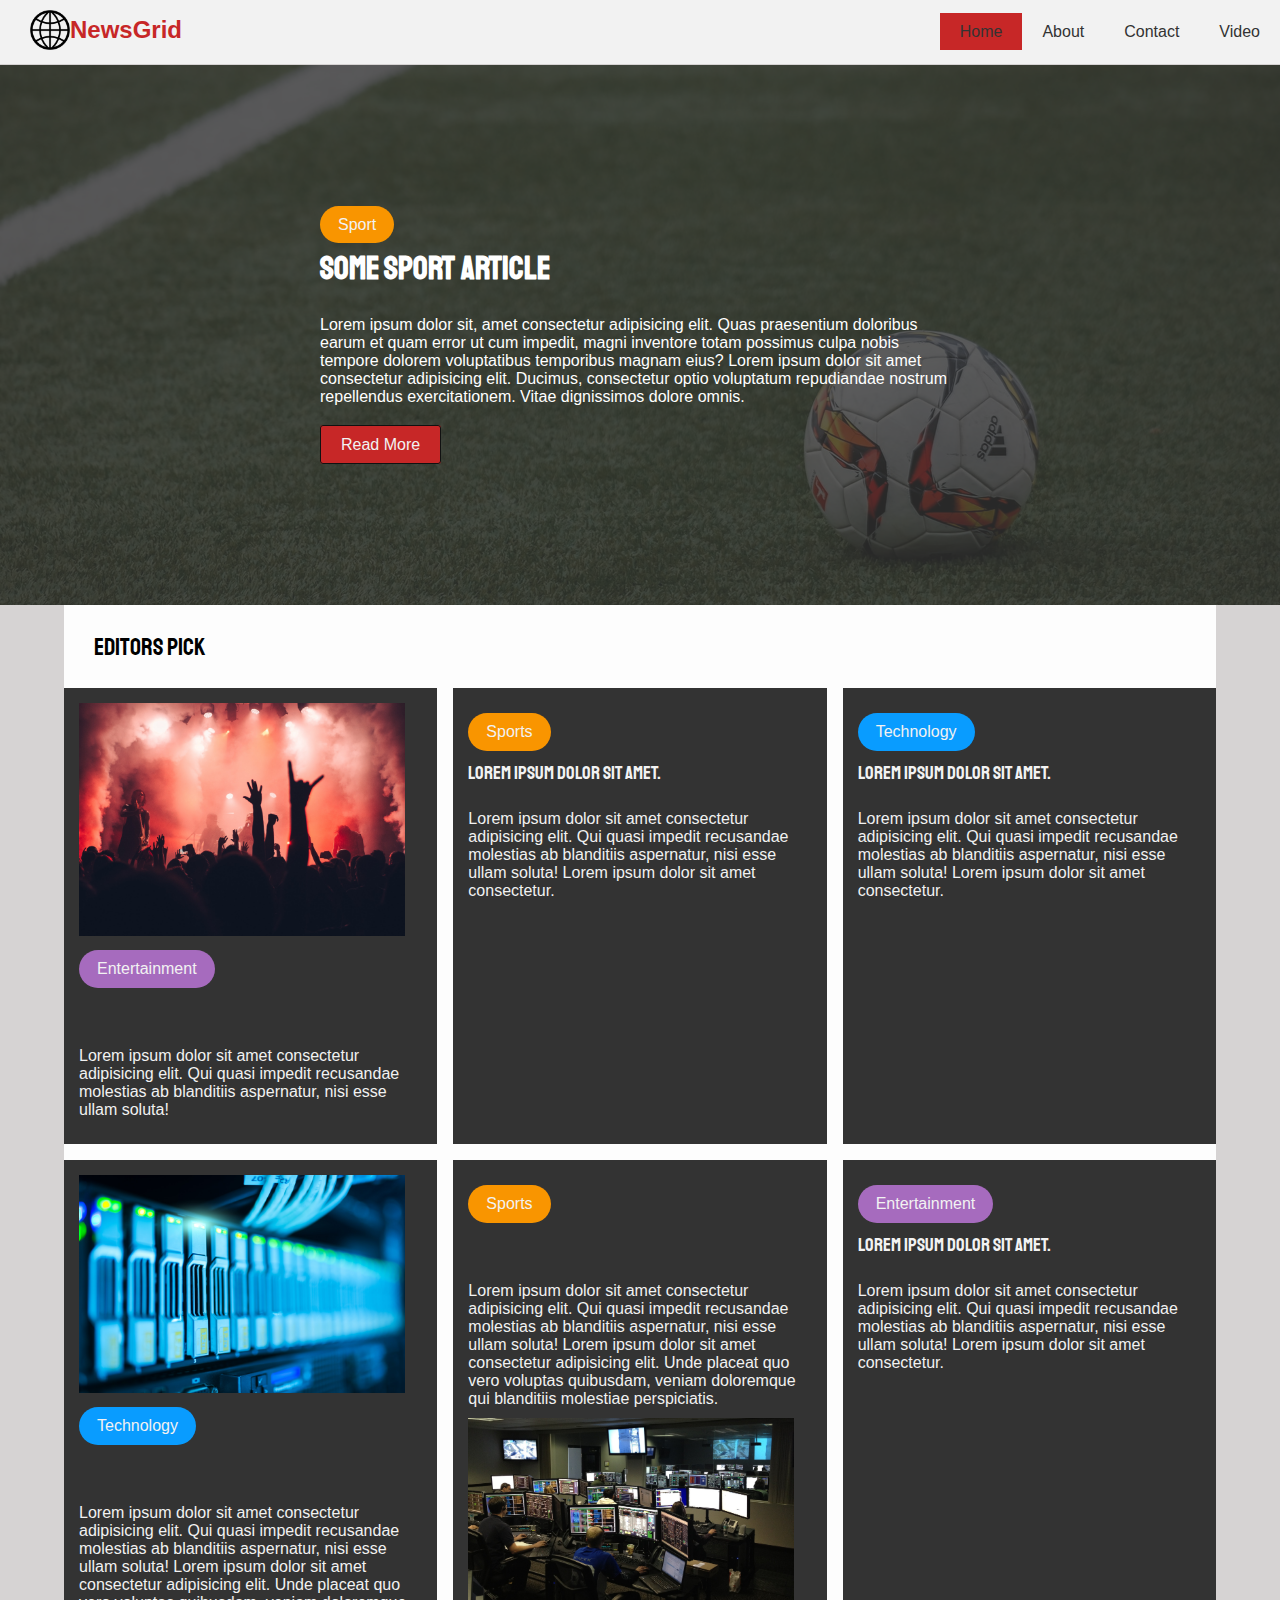
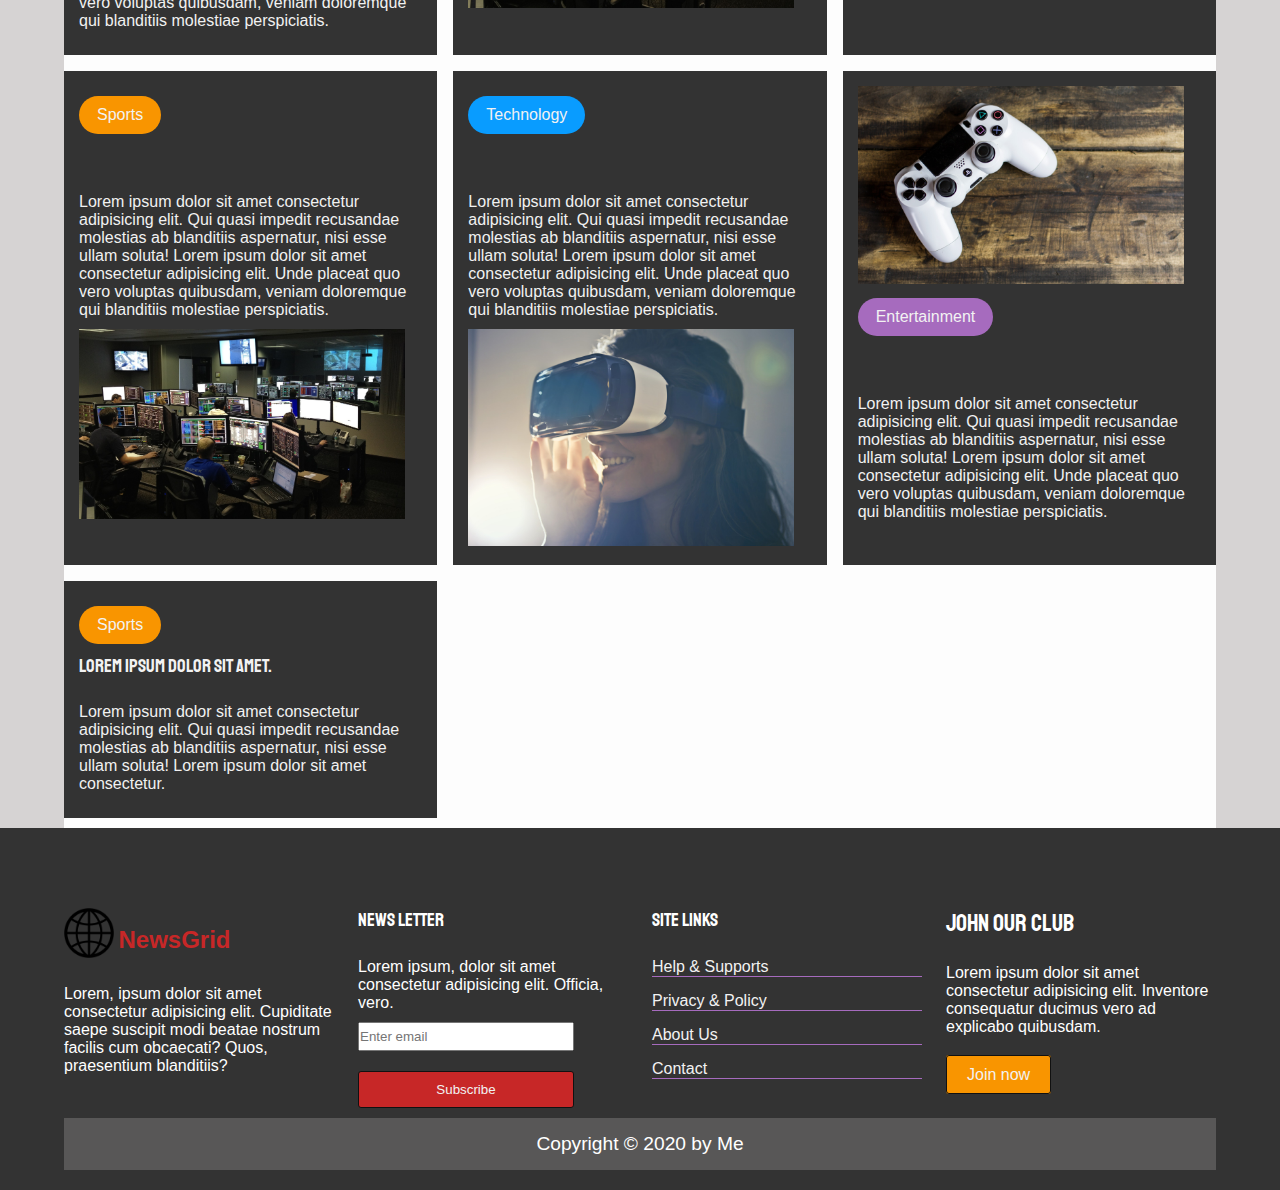
==== index.html @ 9de80824 "initial commit" ====
<!DOCTYPE html>
<html lang="en">
  <head>
    <meta charset="UTF-8" />
    <meta name="viewport" content="width=device-width, initial-scale=1.0" />
    <link
      rel="stylesheet"
      href="https://use.fontawesome.com/releases/v5.12.0/css/all.css"
      integrity="sha384-REHJTs1r2ErKBuJB0fCK99gCYsVjwxHrSU0N7I1zl9vZbggVJXRMsv/sLlOAGb4M"
      crossorigin="anonymous"
    />
    <link
      href="https://fonts.googleapis.com/css?family=Staatliches&display=swap"
      rel="stylesheet"
    />

    <link rel="stylesheet" href="style.css" />
    <link
      rel="stylesheet"
      href="mobile.css"
    />
    <link rel="shortcut icon" type="image/x-icon" href="favicon.ico" />

    <title>News Grid | Latest News</title>
  </head>
  <body>
    <nav id="main-nav">
      <div class="container">
        <div class="logo">
          <img src="globe.png" alt="Globe Icon" />
          <span class="text-logo">NewsGrid</span>
        </div>
        <div class="social">
          <a href="https://www.facebook.com" target="_blank"
            ><i class="fab fa-facebook fa-2x"></i>
          </a>
          <a href="https://www.twitter.com" target="_blank"
            ><i class="fab fa-twitter fa-2x"></i>
          </a>
          <a href="https://www.youtube.com" target="_blank"
            ><i class="fab fa-youtube fa-2x"></i>
          </a>
          <a href="https://www.instagram.com" target="_blank"
            ><i class="fab fa-instagram fa-2x"></i>
          </a>
        </div>
        <ul>
          <li>
            <a href="index.html" class="current">Home</a>
          </li>
          <li>
            <a href="about.html">About</a>
          </li>
          <li>
            <a href="#">Contact</a>
          </li>
          <li>
            <a href="#">Video</a>
          </li>
        </ul>
      </div>
    </nav>
    <header id="showcase">
      <div class="container">
        <div>
          <span class="category category-sports">
            Sport
          </span>
        </div>
        <div class="showcase-content">
          <h1 class="showcase-header">Some sport article</h1>
          <p class="showcase-text">
            Lorem ipsum dolor sit, amet consectetur adipisicing elit. Quas
            praesentium doloribus earum et quam error ut cum impedit, magni
            inventore totam possimus culpa nobis tempore dolorem voluptatibus
            temporibus magnam eius? Lorem ipsum dolor sit amet consectetur
            adipisicing elit. Ducimus, consectetur optio voluptatum repudiandae
            nostrum repellendus exercitationem. Vitae dignissimos dolore omnis.
          </p>
        </div>
        <div class="showcase-btn">
          <a href="article.html" class="btn btn-primary">
            Read More
          </a>
        </div>
      </div>
    </header>
    <!-- home section -->
    <section id="home-articles" class="py-2">
      <div class="container">
        <h2 style="padding-left: 30px; padding-top: 20px;">Editors Pick</h2>
        <div class="articles-container">
          <article class="card">
            <img src="./img/edm.jpg" alt="Ent 1" />
            <div>
              <div class="category category-ent">Entertainment</div>
              <h3>
                <a href="article.html">Lorem ipsum dolor sit amet. </a>
              </h3>
              <p>
                Lorem ipsum dolor sit amet consectetur adipisicing elit. Qui
                quasi impedit recusandae molestias ab blanditiis aspernatur,
                nisi esse ullam soluta!
              </p>
            </div>
          </article>

          <article class="card no-img">
            <div class="category category-sports">Sports</div>
            <h3>
              <a href="article.html">Lorem ipsum dolor sit amet. </a>
            </h3>
            <p>
              Lorem ipsum dolor sit amet consectetur adipisicing elit. Qui quasi
              impedit recusandae molestias ab blanditiis aspernatur, nisi esse
              ullam soluta! Lorem ipsum dolor sit amet consectetur.
            </p>
          </article>
          <article class="card no-img">
            <div class="category category-tech">Technology</div>
            <h3>
              <a href="article.html">Lorem ipsum dolor sit amet. </a>
            </h3>
            <p>
              Lorem ipsum dolor sit amet consectetur adipisicing elit. Qui quasi
              impedit recusandae molestias ab blanditiis aspernatur, nisi esse
              ullam soluta! Lorem ipsum dolor sit amet consectetur.
            </p>
          </article>
          <article class="card">
            <img src="./img/tech.jpg" alt="Ent 1" />
            <div>
              <div class="category category-tech">Technology</div>
              <h3>
                <a href="article.html">Lorem ipsum dolor sit amet. </a>
              </h3>
              <p>
                Lorem ipsum dolor sit amet consectetur adipisicing elit. Qui
                quasi impedit recusandae molestias ab blanditiis aspernatur,
                nisi esse ullam soluta! Lorem ipsum dolor sit amet consectetur
                adipisicing elit. Unde placeat quo vero voluptas quibusdam,
                veniam doloremque qui blanditiis molestiae perspiciatis.
              </p>
            </div>
          </article>

          <article class="card ">
            <div>
              <div class="category category-sports">Sports</div>
              <h3>
                <a href="article.html">Lorem ipsum dolor sit amet. </a>
              </h3>
              <p>
                Lorem ipsum dolor sit amet consectetur adipisicing elit. Qui
                quasi impedit recusandae molestias ab blanditiis aspernatur,
                nisi esse ullam soluta! Lorem ipsum dolor sit amet consectetur
                adipisicing elit. Unde placeat quo vero voluptas quibusdam,
                veniam doloremque qui blanditiis molestiae perspiciatis.
              </p>
            </div>
            <img src="./img/cowoker.jpg" alt="Ent 1" />
          </article>
          <article class="card no-img">
            <div class="category category-ent">Entertainment</div>
            <h3>
              <a href="article.html">Lorem ipsum dolor sit amet. </a>
            </h3>
            <p>
              Lorem ipsum dolor sit amet consectetur adipisicing elit. Qui quasi
              impedit recusandae molestias ab blanditiis aspernatur, nisi esse
              ullam soluta! Lorem ipsum dolor sit amet consectetur.
            </p>
          </article>

          <article class="card">
            <div>
              <div class="category category-sports">Sports</div>
              <h3>
                <a href="article.html">Lorem ipsum dolor sit amet. </a>
              </h3>
              <p>
                Lorem ipsum dolor sit amet consectetur adipisicing elit. Qui
                quasi impedit recusandae molestias ab blanditiis aspernatur,
                nisi esse ullam soluta! Lorem ipsum dolor sit amet consectetur
                adipisicing elit. Unde placeat quo vero voluptas quibusdam,
                veniam doloremque qui blanditiis molestiae perspiciatis.
              </p>
            </div>

            <img src="./img/cowoker.jpg" alt="Ent 1" />
          </article>
          <article class="card">
            <div>
              <div class="category category-tech">Technology</div>
              <h3>
                <a href="article.html">Lorem ipsum dolor sit amet. </a>
              </h3>
              <p>
                Lorem ipsum dolor sit amet consectetur adipisicing elit. Qui
                quasi impedit recusandae molestias ab blanditiis aspernatur,
                nisi esse ullam soluta! Lorem ipsum dolor sit amet consectetur
                adipisicing elit. Unde placeat quo vero voluptas quibusdam,
                veniam doloremque qui blanditiis molestiae perspiciatis.
              </p>
            </div>
            <img src="./img/virtual.jpg" alt="Ent 1" />
          </article>
          <article class="card">
            <img src="./img/game.jpg" alt="Ent 1" />
            <div>
              <div class="category category-ent">Entertainment</div>
              <h3>
                <a href="article.html">Lorem ipsum dolor sit amet. </a>
              </h3>
              <p>
                Lorem ipsum dolor sit amet consectetur adipisicing elit. Qui
                quasi impedit recusandae molestias ab blanditiis aspernatur,
                nisi esse ullam soluta! Lorem ipsum dolor sit amet consectetur
                adipisicing elit. Unde placeat quo vero voluptas quibusdam,
                veniam doloremque qui blanditiis molestiae perspiciatis.
              </p>
            </div>
          </article>
          <article class="card no-img">
            <div class="category category-sports">Sports</div>
            <h3>
              <a href="article.html">Lorem ipsum dolor sit amet. </a>
            </h3>
            <p>
              Lorem ipsum dolor sit amet consectetur adipisicing elit. Qui quasi
              impedit recusandae molestias ab blanditiis aspernatur, nisi esse
              ullam soluta! Lorem ipsum dolor sit amet consectetur.
            </p>
          </article>
        </div>
      </div>
    </section>
    <footer>
      <div class="footer-container">
        <div>
          <img style="width: 50px;" src="globe.png" alt="" />
          <span class="text-logo">NewsGrid</span>
          <p>
            Lorem, ipsum dolor sit amet consectetur adipisicing elit. Cupiditate
            saepe suscipit modi beatae nostrum facilis cum obcaecati? Quos,
            praesentium blanditiis?
          </p>
        </div>
        <div>
          <h3>News Letter</h3>
          <p>
            Lorem ipsum, dolor sit amet consectetur adipisicing elit. Officia,
            vero.
          </p>
          <form action="">
            <input type="email" name="" placeholder="Enter email" id="" />
            <input type="submit" value="Subscribe" class="btn btn-primary" />
          </form>
        </div>
        <div>
          <h3>
            Site Links
          </h3>
          <ul class="list">
            <li><a href="#">Help & Supports</a></li>
            <li><a href="#">Privacy & Policy</a></li>
            <li><a href="#">About Us</a></li>
            <li><a href="#">Contact</a></li>
          </ul>
        </div>
        <div>
          <h2>John Our Club</h2>
          <p>
            Lorem ipsum dolor sit amet consectetur adipisicing elit. Inventore
            consequatur ducimus vero ad explicabo quibusdam.
          </p>
          <a href="#" class="btn btn-secondary">Join now</a>
        </div>
      </div>
      <p class="text-center">
        Copyright &copy; 2020 by Me
      </p>
    </footer>
  </body>
</html>
---- style.css ----
* {
  box-sizing: border-box;
  margin: 0;
  padding: 0;
}
body {
  font-family: "Lato", sans-serif;
  background-color: var(--light-color);
  background-color: rgb(214, 211, 211);
}
:root {
  --primary-color: #c72727;
  --secondary-color: #f99500;
  --light-color: #f2f2f2;
  --dark-color: #333;
  --sports-color: #f99500;
  --ent-color: #a66bbe;
  --tech-color: #099cff;
  --max-width: 1100px;
}
a {
  text-decoration: none;
  color: #333;
}
li {
  list-style-type: none;
}
h1,
h2,
h3,
h4,
h5,
h6 {
  font-family: "Staatliches", cursive;
  margin-bottom: 1.55rem;
  line-height: 1.3;
}
/* utility classess */

.current {
  background-color: var(--primary-color);
}
.text-logo {
  color: var(--primary-color);
  font-weight: 600;
  line-height: 2.9;
  font-size: 1.5rem;
  color: #c72727;
}

.btn {
  color: #f2f2f2;
  background-color: var(--primary-color);
  transition: all 0.5s ease-in-out;
  display: inline;
  padding: 10px 20px;
  cursor: pointer;
  z-index: 1;
  border-radius: 3px;
  border: 1px #111 solid;
}
.card img {
  width: 95%;
}
.card {
  /* text-align: center; */
  padding: 15px;
}
.no-img {
  background-color: var(--dark-color);
  color: #f2f2f2;
  transition: all 0.5s ease-in-out;
}

.no-img:hover {
  opacity: 0.9;
}
.no-img a {
  color: #f2f2f2;
  font-weight: 500;
}
.category {
  padding: 10px 18px;
  border-radius: 20px;
  width: fit-content;
  margin: 10px 0;
}
.category-ent {
  color: #f2f2f2;
  background-color: var(--ent-color);
}
.category-sports {
  color: #f2f2f2;
  background-color: var(--sports-color);
}
.btn:hover {
  background-color: var(--sports-color);
}
.category-tech {
  color: #f2f2f2;
  background-color: var(--tech-color);
}
/* navigation */

#main-nav .container {
  position: fixed;
  overflow: hidden;
  z-index: 2;
  align-items: center;
  display: grid;
  width: 100%;
  margin: auto;
  background-color: #f2f2f2;
  grid-template-columns: 7fr 3fr 3fr;
  padding: 10px 0;
}
#main-nav .container .logo img {
  position: relative;
  width: 40px;
}
#main-nav .container .logo {
  justify-self: left;
  padding-left: 30px;
}
#main-nav .container .logo span {
  position: absolute;
  top: -5px;
}
#main-nav .container .social {
  display: grid;
  grid-template-columns: repeat(4, 1fr);
  justify-self: left;
}
#main-nav .container ul {
  display: flex;
  justify-self: left;
  grid-template-columns: repeat(2, 1fr);
}
#main-nav .social i {
  color: #222;
  margin: 0 5px;
}
#main-nav .container ul li a {
  padding: 10px 20px;
  transition: all 0.4s ease-in-out;
}
#main-nav .container ul li a:hover {
  background-color: var(--secondary-color);
  color: #f2f2f2;
  border: 1px solid #222;
}
/* showcase area */
#showcase {
  background-color: #333;
  width: 100%;
  top: 65px;
  height: 100%;
  position: relative;
  z-index: 1;
}
#showcase::before {
  content: "";
  background: url("sport.jpg");
  width: 100%;
  height: 100%;
  background-position: center;
  background-size: cover;
  position: absolute;
  top: 0;
  z-index: -1;
  opacity: 0.2;
  background-repeat: no-repeat;
}
#showcase .container {
  color: #fff;
  width: 50%;
  height: 60vh;
  margin: auto;
  justify-content: center;
  display: flex;
  flex-direction: column;
  z-index: 1;
}

#showcase .showcase-content .showcase-header {
  text-transform: uppercase;
  padding-top: 15px;
}
#showcase .showcase-btn {
  margin-top: 30px;
}
/* articles */
#home-articles {
  background-color: #fdfdfd;
  width: 90%;
  margin: auto;
}
#home-articles .container {
  font-family: Arial, Helvetica, sans-serif;
}
.py-2 {
  padding-top: 2rem;
}
#home-articles {
  overflow: hidden;
  margin-top: 2.5rem;
}
#home-articles .container .articles-container {
  display: grid;
  grid-gap: 1rem;
  grid-template-columns: repeat(auto-fit, minmax(310px, 1fr));
}
#home-articles .container .articles-container .card:last-child {
  margin-bottom: 10px;
}
#home-articles .container .articles-container .card p {
  margin: 10px 0;
}
#home-articles .container .articles-container .card {
  background-color: var(--dark-color);
  color: #f1f1f1;
}
/* footer */

.text-center {
  text-align: center;
  background-color: rgb(88, 87, 87);
  width: 90%;
  margin: auto;
  padding: 15px;
  font-size: 1.2rem;
}
.btn-secondary {
  background-color: var(--secondary-color);
}
footer {
  padding-top: 50px;
  padding-bottom: 20px;
  width: 100%;
  background-color: var(--dark-color);
  color: #fff;
}
footer .footer-container {
  padding-top: 30px;
  width: 90%;
  margin: auto;
  display: grid;
  grid-template-columns: repeat(auto-fit, minmax(250px, 1fr));
  grid-gap: 1.5rem;
}
footer .list li a {
  color: #f2f2f2;
}
footer .footer-container div .text-logo {
  color: #c72727;
  position: relative;
  top: -10px;
}
h2,
h3 {
  font-weight: 400;
}
footer .footer-container div:nth-child(2) input {
  margin: 10px auto;
  width: 80%;
}
footer .footer-container div:nth-child(2) input[type="email"] {
  padding: 5px 0;
}
footer .footer-container div:nth-child(3) ul li {
  margin-bottom: 15px;
  border-bottom: 1px var(--ent-color) solid;
}
footer .footer-container div:last-child p {
  margin-bottom: 30px;
}
/* about page */
.bg-primary {
  background-color: var(--primary-color);
}
.btn-dark {
  background-color: #222;
}
.btn-block {
  display: block;
  text-align: center;
  margin-top: 20px;
}
#about {
  padding-top: 65px;
  clear: both;
}
#about .container {
  width: 80%;
  margin: 20px auto;
}
#about .container .page-container {
  display: grid;
  grid-gap: 2rem;
  grid-template-columns: 3fr 1fr;
  justify-content: center;
  align-items: center;
}
#about .container .page-container article {
  font-size: 1.2rem;
}
.l-heading {
  font-size: 1.8rem;
  letter-spacing: 2px;
  word-spacing: 7px;
}
#about .container .page-container article p {
  margin-bottom: 20px;
  line-height: 1.7;
  font-family: Cambria, Cochin, Georgia, Times, "Times New Roman", serif;
}
#about .container .page-container aside {
  border: 2px #099cff solid;
  height: fit-content;
  color: #f2f2f2;
}
/* article */
.bg-secondary {
  background-color: var(--secondary-color);
}
.btn-dark:hover {
  background-color: var(--primary-color);
}
#article {
  padding-top: 70px;
}
#article .container {
  width: 80%;
  margin: auto;
}
#article .container .page-container {
  display: grid;
  grid-gap: 2rem;
  grid-template-columns: 3fr 1fr;
}
#article .container .page-container p {
  margin-bottom: 20px;
  font-size: 1.1rem;
}
#article .container .page-container .card:first-child {
  grid-row: 1 / span 2;
}
#article .container .page-container .card:last-child {
  height: fit-content;
}
#article .container .page-container .categories {
  padding-top: 10px;
}
#article .container ul li {
  margin-bottom: 20px;
  border-bottom: 1px var(--ent-color) solid;
}
/* media query */
/* navigation */
@media (max-width: 968px) {
   #about .container .page-container {
    grid-template-columns: 1fr;
  }
    #about .container .page-container {
    grid-template-columns: 1fr;
  }
  #article .container .page-container .card:first-child {
    grid-row: 1;
  }
 #article .container .page-container {
   grid-template-columns: repeat(1, 1fr);
 }
 #article .container .page-container .card:last-child {
  margin-top: 10px;
}
}
@media (max-width: 600px) {
  #main-nav .container .social {
    display: none;
  }
  #main-nav .container {
    grid-gap: 1rem;
    grid-template-columns: 1fr;
    justify-content: center;
    align-items: center;
  }

  #main-nav .container .logo {
    justify-self: left;
    padding-left: 30%;
  }
  #main-nav .container ul {
    padding-left: 15%;
  }
  #showcase {
    font-size: smaller;
  }
  #showcase .container {
    width: 70%;
  }
  #showcase .showcase-content p {
    margin-top: -10px;
    line-height: 1.4;
  }
  #showcase .showcase-content .showcase-header {
    font-size: 1.2rem;
  }
  #article
  #home-articles .container .articles-container .card {
    border-bottom: 1px solid #111;
  }
  footer {
    background-color: #222;
    width: 100vw;
  }
  footer .footer-container div {
    border-bottom: 1px #111 solid;
    padding-bottom: 20px;
  }
  footer .footer-container {
    width: 80%;
    overflow: hidden;
  }
 

}
@media (max-height : 500px) {
  #showcase .container {
    height: 90vh;
    font-size: 1rem;
  }
  #showcase .container p{
    margin-top: -10px;
  }
}
---- mobile.css ----

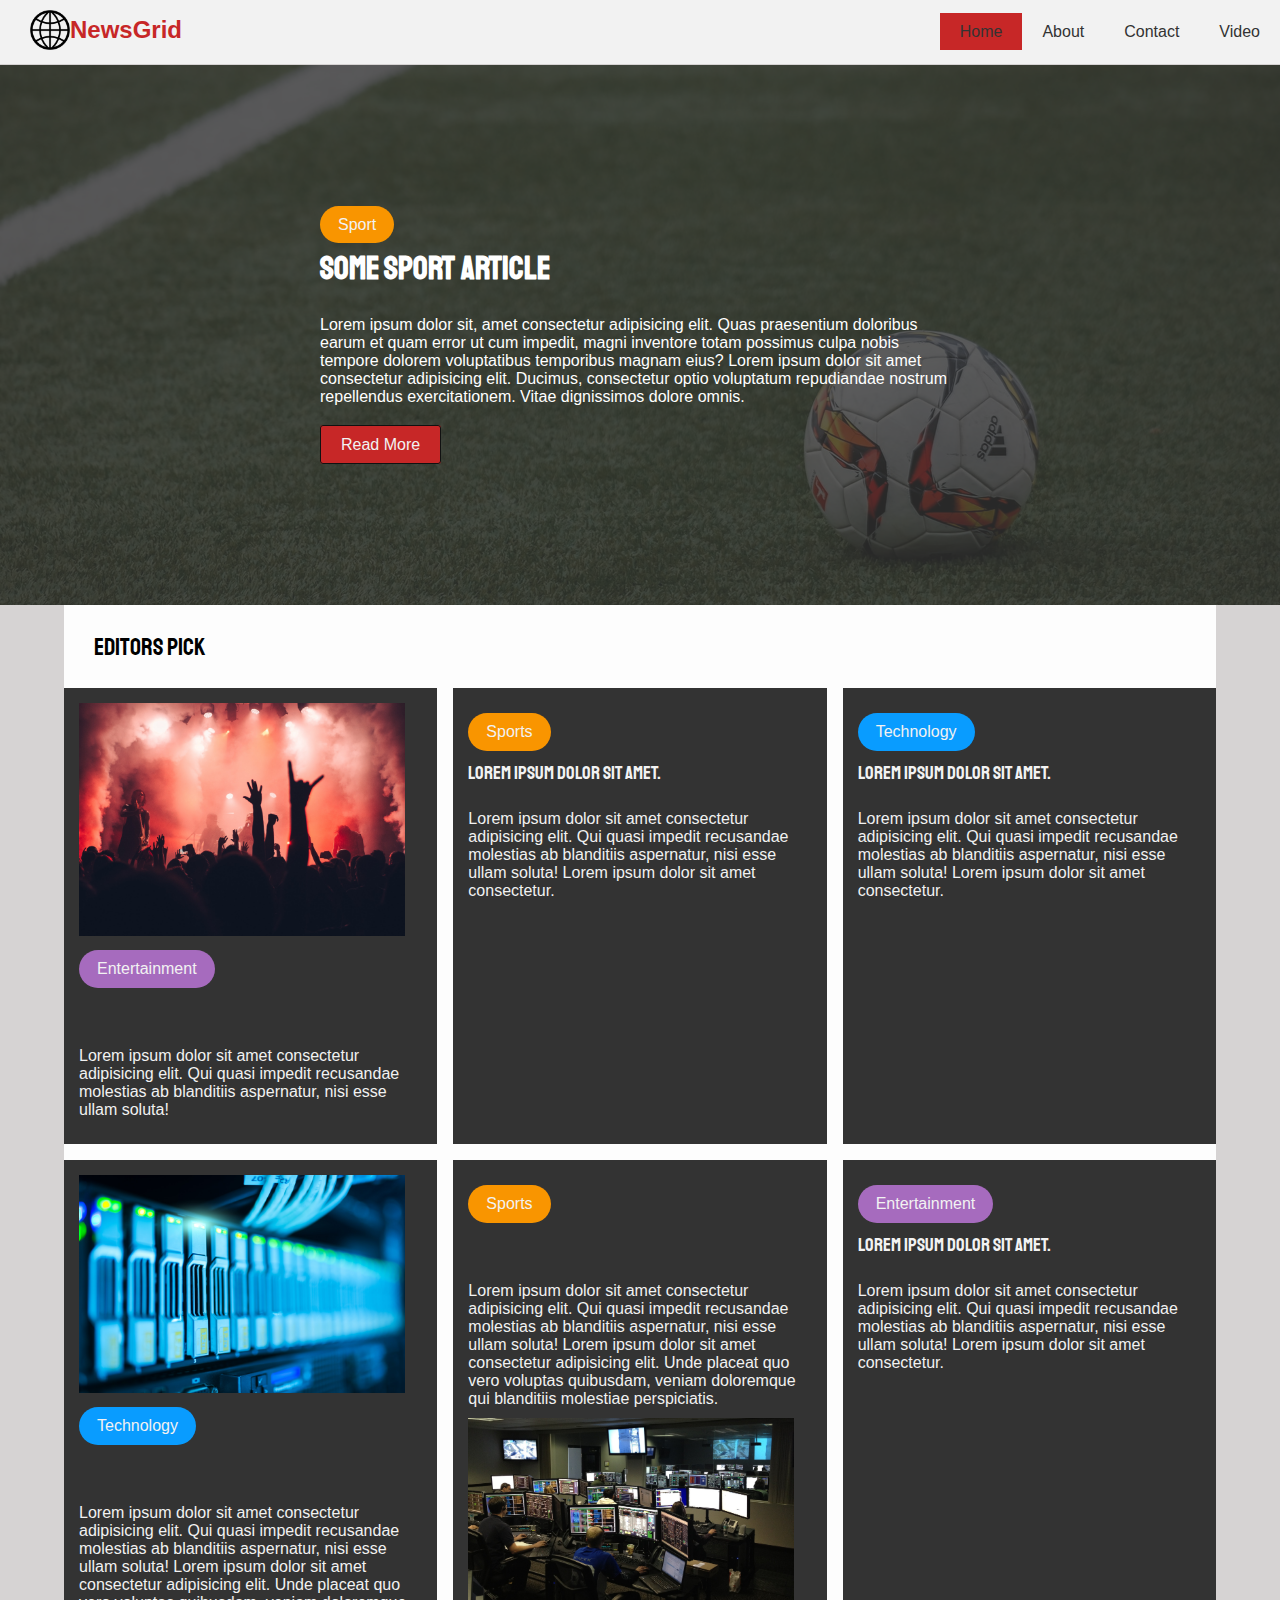
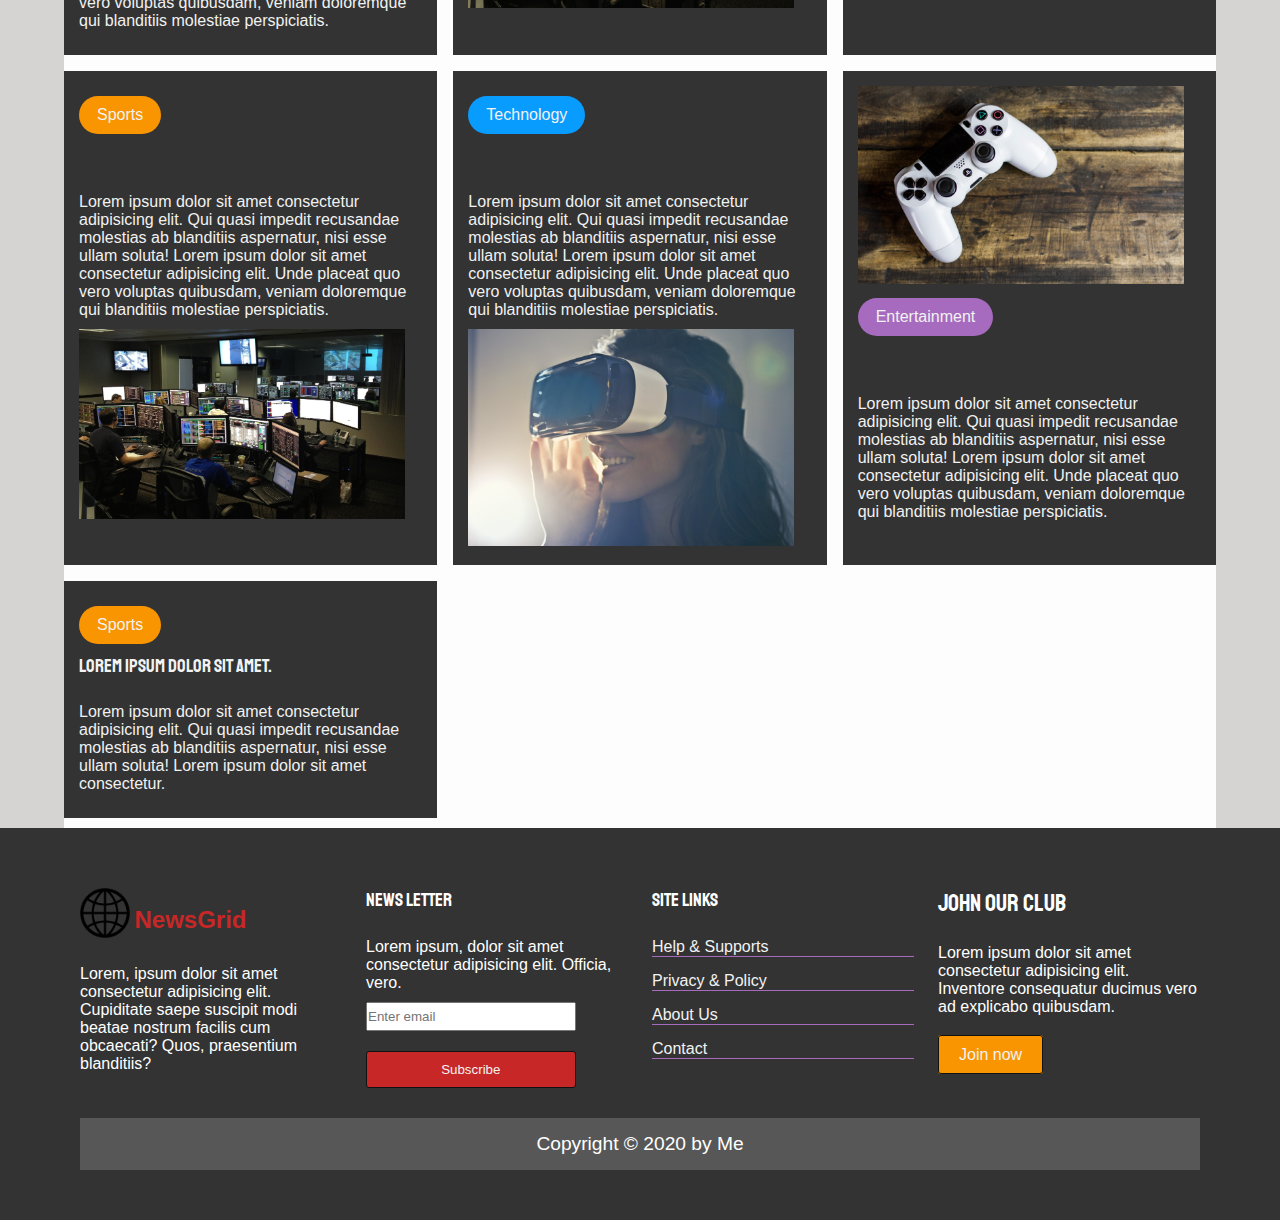
==== commit b571327f: "change article site" ====
--- a/index.html
+++ b/index.html
@@ -14,11 +14,8 @@
       rel="stylesheet"
     />
 
-    <link rel="stylesheet" href="style.css" />
-    <link
-      rel="stylesheet"
-      href="mobile.css"
-    />
+    <link rel="stylesheet" href="css/style.css" />
+   
     <link rel="shortcut icon" type="image/x-icon" href="favicon.ico" />
 
     <title>News Grid | Latest News</title>
@@ -27,7 +24,7 @@
     <nav id="main-nav">
       <div class="container">
         <div class="logo">
-          <img src="globe.png" alt="Globe Icon" />
+          <img src="img/globe.png" alt="Globe Icon" />
           <span class="text-logo">NewsGrid</span>
         </div>
         <div class="social">
@@ -238,7 +235,7 @@
     <footer>
       <div class="footer-container">
         <div>
-          <img style="width: 50px;" src="globe.png" alt="" />
+          <img style="width: 50px;" src="img/globe.png" alt="" />
           <span class="text-logo">NewsGrid</span>
           <p>
             Lorem, ipsum dolor sit amet consectetur adipisicing elit. Cupiditate
@@ -252,9 +249,9 @@
             Lorem ipsum, dolor sit amet consectetur adipisicing elit. Officia,
             vero.
           </p>
-          <form action="">
-            <input type="email" name="" placeholder="Enter email" id="" />
-            <input type="submit" value="Subscribe" class="btn btn-primary" />
+          <form name="contact" method="POST" data-netlify="true">
+            <input type="email" name="email" placeholder="Enter email" id="">
+            <input type="submit" value="Subscribe" class="btn btn-primary">
           </form>
         </div>
         <div>
--- a/css/style.css
+++ b/css/style.css
@@ -0,0 +1,478 @@
+* {
+  box-sizing: border-box;
+  margin: 0;
+  padding: 0;
+}
+body {
+  font-family: "Lato", sans-serif;
+  background-color: var(--light-color);
+  background-color: rgb(214, 211, 211);
+}
+:root {
+  --primary-color: #c72727;
+  --secondary-color: #f99500;
+  --light-color: #f2f2f2;
+  --dark-color: #333;
+  --sports-color: #f99500;
+  --ent-color: #a66bbe;
+  --tech-color: #099cff;
+  --max-width: 1100px;
+}
+a {
+  text-decoration: none;
+  color: #333;
+}
+li {
+  list-style-type: none;
+}
+h1,
+h2,
+h3,
+h4,
+h5,
+h6 {
+  font-family: "Staatliches", cursive;
+  margin-bottom: 1.55rem;
+  line-height: 1.3;
+}
+/* utility classess */
+
+.current {
+  background-color: var(--primary-color);
+}
+.text-logo {
+  color: var(--primary-color);
+  font-weight: 600;
+  line-height: 2.9;
+  font-size: 1.5rem;
+  color: #c72727;
+}
+
+.btn {
+  color: #f2f2f2;
+  background-color: var(--primary-color);
+  transition: all 0.5s ease-in-out;
+  display: inline;
+  padding: 10px 20px;
+  cursor: pointer;
+  z-index: 1;
+  border-radius: 3px;
+  border: 1px #111 solid;
+}
+.card img {
+  width: 95%;
+}
+.card {
+  /* text-align: center; */
+  padding: 15px;
+}
+.no-img {
+  background-color: var(--dark-color);
+  color: #f2f2f2;
+  transition: all 0.5s ease-in-out;
+}
+
+.no-img:hover {
+  opacity: 0.9;
+}
+.no-img a {
+  color: #f2f2f2;
+  font-weight: 500;
+}
+.category {
+  padding: 10px 18px;
+  border-radius: 20px;
+  width: fit-content;
+  margin: 10px 0;
+}
+.category-ent {
+  color: #f2f2f2;
+  background-color: var(--ent-color);
+}
+.category-sports {
+  color: #f2f2f2;
+  background-color: var(--sports-color);
+}
+.btn:hover {
+  background-color: var(--sports-color);
+}
+.category-tech {
+  color: #f2f2f2;
+  background-color: var(--tech-color);
+}
+/* navigation */
+
+#main-nav .container {
+  position: fixed;
+  overflow: hidden;
+  z-index: 2;
+  align-items: center;
+  display: grid;
+  width: 100%;
+  margin: auto;
+  background-color: #f2f2f2;
+  grid-template-columns: 7fr 3fr 3fr;
+  padding: 10px 0;
+}
+#main-nav .container .logo img {
+  position: relative;
+  width: 40px;
+}
+#main-nav .container .logo {
+  justify-self: left;
+  padding-left: 30px;
+}
+#main-nav .container .logo span {
+  position: absolute;
+  top: -5px;
+}
+#main-nav .container .social {
+  display: grid;
+  grid-template-columns: repeat(4, 1fr);
+  justify-self: left;
+}
+#main-nav .container ul {
+  display: flex;
+  justify-self: left;
+  grid-template-columns: repeat(2, 1fr);
+}
+#main-nav .social i {
+  color: #222;
+  margin: 0 5px;
+}
+#main-nav .container ul li a {
+  padding: 10px 20px;
+  transition: all 0.4s ease-in-out;
+}
+#main-nav .container ul li a:hover {
+  background-color: var(--secondary-color);
+  color: #f2f2f2;
+  border: 1px solid #222;
+}
+/* showcase area */
+#showcase {
+  background-color: #333;
+  width: 100%;
+  top: 65px;
+  height: 100%;
+  position: relative;
+  z-index: 1;
+}
+#showcase::before {
+  content: "";
+  background: url("../img/sport.jpg");
+  width: 100%;
+  height: 100%;
+  background-position: center;
+  background-size: cover;
+  position: absolute;
+  top: 0;
+  z-index: -1;
+  opacity: 0.2;
+  background-repeat: no-repeat;
+}
+#showcase .container {
+  color: #fff;
+  width: 50%;
+  height: 60vh;
+  margin: auto;
+  justify-content: center;
+  display: flex;
+  flex-direction: column;
+  z-index: 1;
+}
+
+#showcase .showcase-content .showcase-header {
+  text-transform: uppercase;
+  padding-top: 15px;
+}
+#showcase .showcase-btn {
+  margin-top: 30px;
+}
+/* articles */
+#home-articles {
+  background-color: #fdfdfd;
+  width: 90%;
+  margin: auto;
+}
+#home-articles .container {
+  font-family: Arial, Helvetica, sans-serif;
+}
+.py-2 {
+  padding-top: 2rem;
+}
+#home-articles {
+  overflow: hidden;
+  margin-top: 2.5rem;
+}
+#home-articles .container .articles-container {
+  display: grid;
+  grid-gap: 1rem;
+  grid-template-columns: repeat(auto-fit, minmax(310px, 1fr));
+}
+#home-articles .container .articles-container .card:last-child {
+  margin-bottom: 10px;
+}
+#home-articles .container .articles-container .card p {
+  margin: 10px 0;
+}
+#home-articles .container .articles-container .card {
+  background-color: var(--dark-color);
+  color: #f1f1f1;
+}
+/* footer */
+
+footer .text-center {
+  text-align: center;
+  background-color: rgb(88, 87, 87);
+  width: 100%;
+  margin: 20px auto;
+  padding: 15px;
+  font-size: 1.2rem;
+}
+.btn-secondary {
+  background-color: var(--secondary-color);
+}
+footer {
+  padding: 30px 80px;
+  background-color: var(--dark-color);
+  color: #fff;
+}
+footer .footer-container {
+  padding-top: 30px;
+  margin: 0 auto;
+  display: grid;
+  grid-template-columns: repeat(auto-fit, minmax(250px, 1fr));
+  grid-gap: 1.5rem;
+}
+footer .list li a {
+  color: #f2f2f2;
+}
+footer .footer-container div .text-logo {
+  color: #c72727;
+  position: relative;
+  top: -10px;
+}
+h2,
+h3 {
+  font-weight: 400;
+}
+footer .footer-container div:nth-child(2) input {
+  margin: 10px auto;
+  width: 80%;
+}
+footer .footer-container div:nth-child(2) input[type="email"] {
+  padding: 5px 0;
+}
+footer .footer-container div:nth-child(3) ul li {
+  margin-bottom: 15px;
+  border-bottom: 1px var(--ent-color) solid;
+}
+footer .footer-container div:last-child p {
+  margin-bottom: 30px;
+}
+footer .footer-container div:nth-child(4) {
+  margin-bottom: 20px;
+}
+footer .flex {
+  display: flex;
+  font-size: 0.9rem;
+}
+footer .flex  .box {
+  width: 25%;
+}
+footer .flex  .box li a{
+  color: #fff;
+}
+footer .flex  .box li {
+    margin-bottom: 10px;
+}
+footer .flex  .box:first-child .text-logo {
+  position: relative;
+  bottom: 12px;
+}
+footer .flex  .box:nth-child(2) input{
+  width: 90%;
+  padding: 7px;
+  margin-top: 10px; 
+ 
+}
+footer .flex  .box:nth-child(3) {
+  padding-left: 30px;
+} 
+footer .flex  .box:last-child a {
+  display: inline-block;
+  margin-top: 20px;
+}
+footer .footer-bottom { 
+  background-color: #999;
+  margin: 15px auto;
+  width: 100%;
+  padding: 20px;
+  text-align: center;
+  font-size: 1.2rem;
+  border-radius: 3px;
+}
+/* about page */
+.bg-primary {
+  background-color: var(--primary-color);
+}
+.btn-dark {
+  background-color: #222;
+}
+.btn-block {
+  display: block;
+  text-align: center;
+  margin-top: 20px;
+}
+#about {
+  padding-top: 65px;
+  clear: both;
+}
+#about .container {
+  width: 80%;
+  margin: 20px auto;
+}
+#about .container .page-container {
+  display: grid;
+  grid-gap: 2rem;
+  grid-template-columns: 3fr 1fr;
+  justify-content: center;
+  align-items: center;
+}
+#about .container .page-container article {
+  font-size: 1.2rem;
+}
+.l-heading {
+  font-size: 1.8rem;
+  letter-spacing: 2px;
+  word-spacing: 7px;
+}
+#about .container .page-container article p {
+  margin-bottom: 20px;
+  line-height: 1.7;
+  font-family: Cambria, Cochin, Georgia, Times, "Times New Roman", serif;
+}
+#about .container .page-container aside {
+  border: 2px #099cff solid;
+  height: fit-content;
+  color: #f2f2f2;
+}
+/* article */
+.bg-secondary {
+  background-color: var(--secondary-color);
+}
+.btn-dark:hover {
+  background-color: var(--primary-color);
+}
+#article {
+  padding-top: 70px;
+}
+#article .container {
+  width: 90%;
+  margin: auto;
+}
+
+#article .container .page-container p {
+  margin-bottom: 20px;
+  font-size: 1.1rem;
+}
+
+#article .container .page-container .card:last-child {
+  height: fit-content;
+  margin-bottom: 20px;
+  border-radius: 10px;
+}
+#article .container .page-container .categories {
+  padding-top: 10px;
+}
+#article .container ul li {
+  margin-bottom: 20px;
+  border-bottom: 1px var(--ent-color) solid;
+}
+
+/* media query */
+/* navigation */
+@media (max-width: 968px) {
+  #about .container .page-container {
+    grid-template-columns: 1fr;
+  }
+  #about .container .page-container {
+    grid-template-columns: 1fr;
+  }
+  #article .container .page-container .card:first-child {
+    grid-row: 1;
+  }
+  #article .container .page-container {
+    grid-template-columns: repeat(1, 1fr);
+  }
+  #article .container .page-container .card:last-child {
+    margin-top: 10px;
+  }
+  #article .container .page-container aside.card {
+    margin-bottom: 20px;
+  }
+  footer .footer-container div:nth-child(4) {
+    margin-bottom: 30px;
+  }
+
+}
+
+@media (max-width: 500px) {
+  #main-nav .container .social {
+    display: none;
+  }
+  #main-nav .container {
+    grid-gap: 1rem;
+    grid-template-columns: 1fr;
+    justify-content: center;
+    align-items: center;
+  }
+
+  #main-nav .container .logo {
+    justify-self: left;
+    padding-left: 30%;
+  }
+  #main-nav .container ul {
+    padding-left: 15%;
+  }
+  #showcase {
+    font-size: smaller;
+  }
+  #showcase .container {
+    width: 70%;
+  }
+  #showcase .showcase-content p {
+    margin-top: -10px;
+    line-height: 1.4;
+  }
+  #showcase .showcase-content .showcase-header {
+    font-size: 1.2rem;
+  }
+  #article #home-articles .container .articles-container .card {
+    border-bottom: 1px solid #111;
+  }
+  /* footer */
+  footer {
+    background-color: #222;
+    margin-top: 10px;
+    text-align: left;
+    padding-bottom: 40px;
+  }
+  footer .footer-container {
+    display: flex;
+    width: 100vw;
+    margin-right: 400px;
+  }
+  footer .footer-container div {
+    border-bottom: 1px #111 solid;
+    padding-bottom: 20px;
+  }
+  footer .flex{
+    flex-direction: column;
+  }
+   footer .flex .box {
+     width: 100%;
+     margin-bottom: 30px;
+   }
+}
